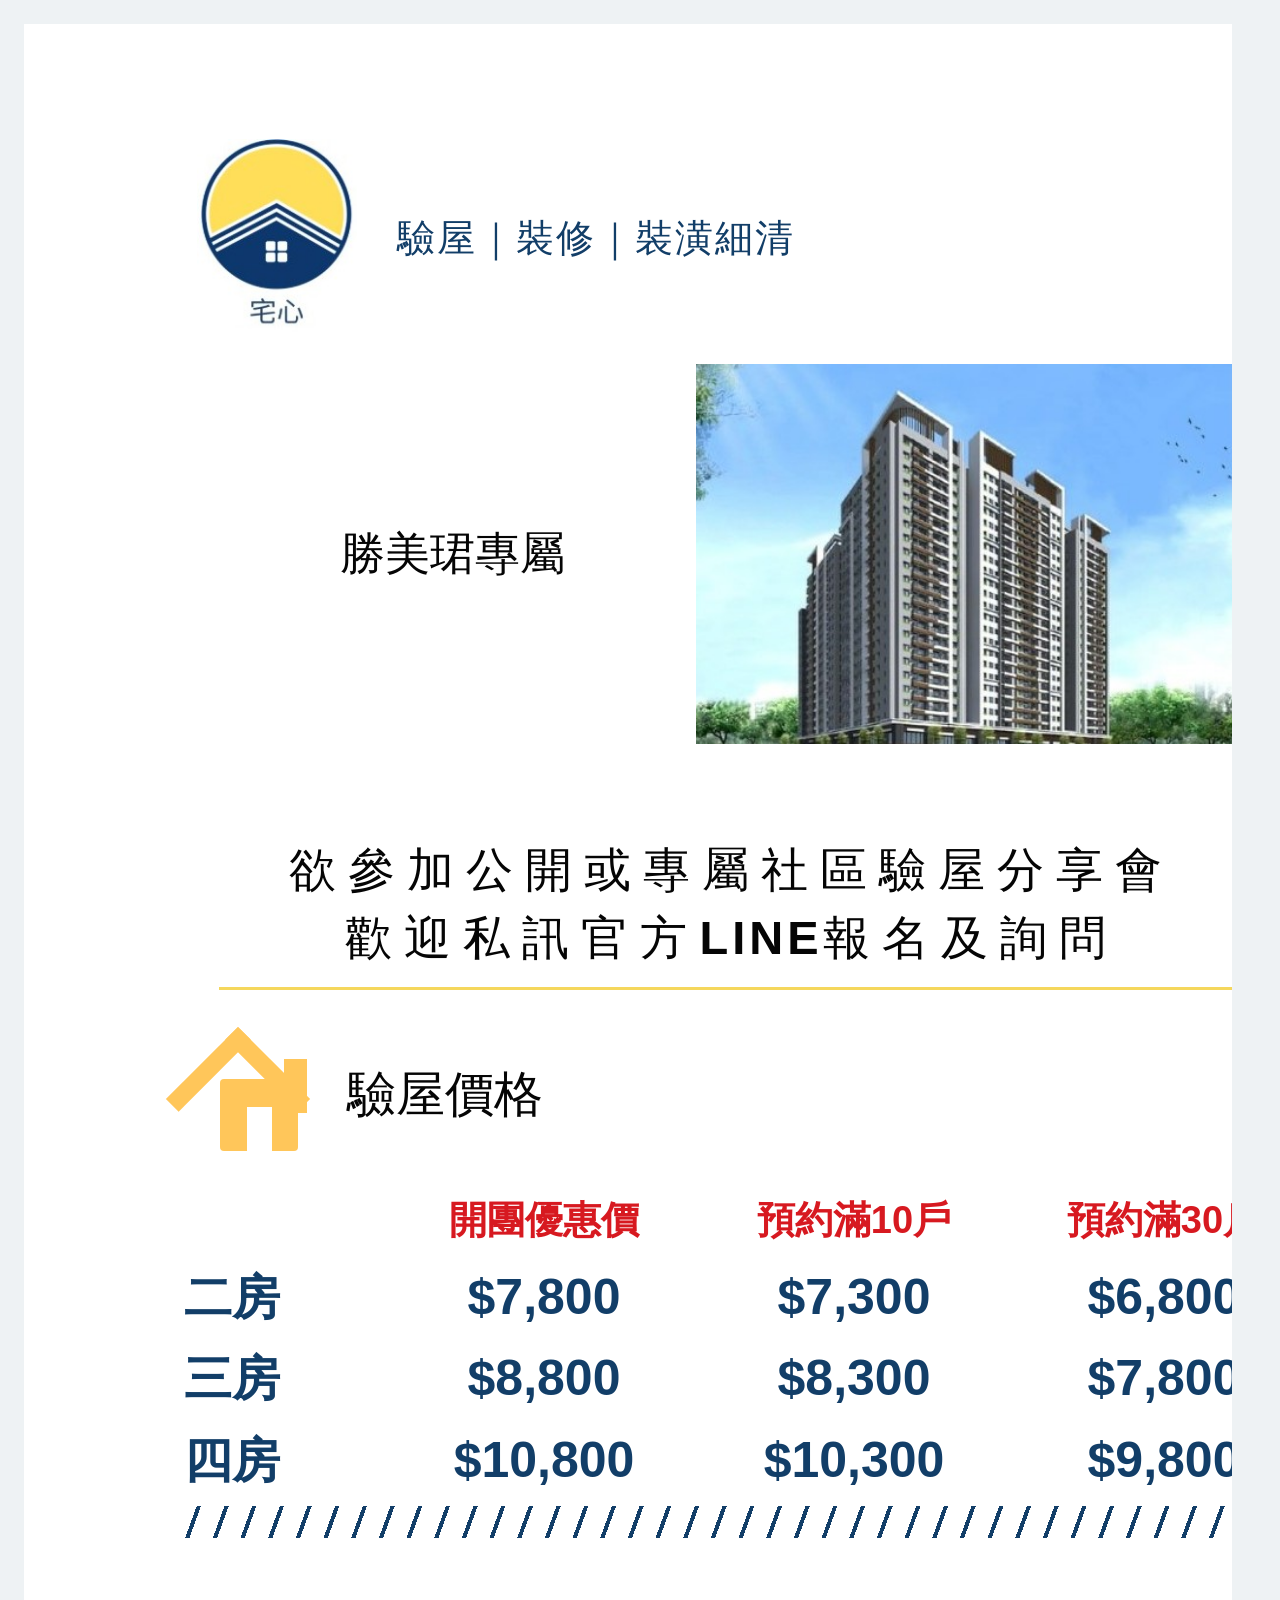
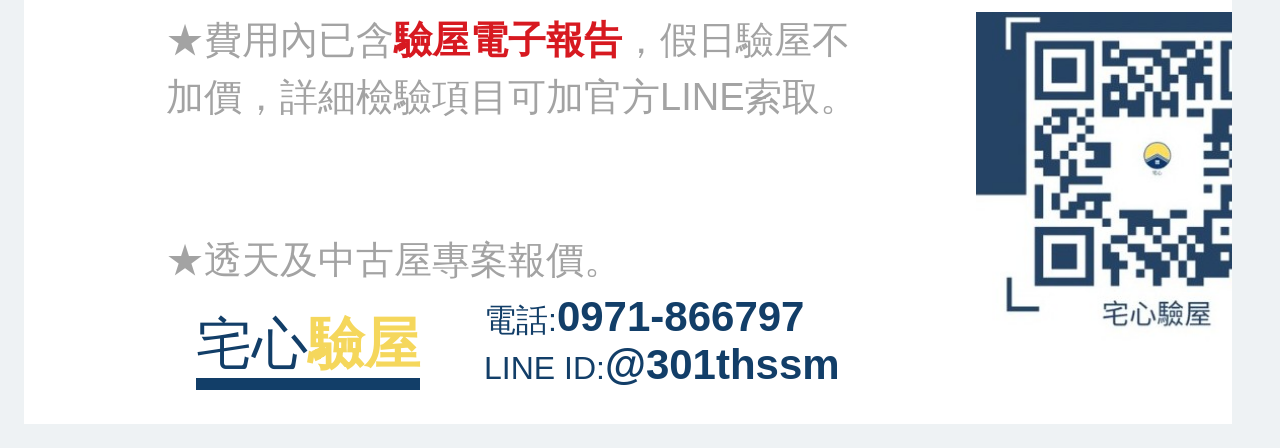
==== offer-template/index.html @ 55e33fec "Add offer template assets" ====
<!doctype html>
<html lang="zh-Hant">
  <head>
    <meta charset="utf-8">
    <meta name="viewport" content="width=device-width, initial-scale=1">
    <title>宅心驗屋團購方案報價單</title>
    <link rel="stylesheet" href="./styles.css">
  </head>
  <body>
    <main class="page-shell">
      <section class="poster" id="poster" aria-label="宅心驗屋團購方案報價單">
        <div class="top-brand">
          <div class="logo-lockup">
            <img id="brandLogo" alt="宅心驗屋">
            <div class="logo-fallback" id="logoFallback" aria-hidden="true">
              <span></span>
              <strong>宅心</strong>
            </div>
          </div>
          <div class="service-line">驗屋｜裝修｜裝潢細清</div>
        </div>

        <div class="project-area">
          <h1 id="projectName">建案專屬</h1>
          <img id="projectImage" alt="建案圖片">
        </div>

        <p class="invite-copy">
          欲參加公開或專屬社區驗屋分享會<br>
          歡迎私訊官方<span>LINE</span>報名及詢問
        </p>

        <section class="price-section" aria-label="驗屋價格">
          <div class="price-title">
            <div class="home-icon" aria-hidden="true">
              <span class="roof"></span>
              <span class="body"></span>
              <span class="chimney"></span>
            </div>
            <h2>驗屋價格</h2>
          </div>

          <div class="price-table" id="priceTable"></div>
          <div class="dash-line" aria-hidden="true"></div>
        </section>

        <section class="notes">
          <div class="note-list" id="noteList"></div>
          <div class="qr-block">
            <img id="qrImage" alt="宅心驗屋 LINE QR Code">
            <div class="qr-placeholder" id="qrFallback">QR</div>
          </div>
        </section>

        <footer class="footer-brand">
          <div class="wordmark">
            <span>宅心</span><strong>驗屋</strong>
          </div>
          <div class="contact">
            <p>電話:<strong id="phoneText">0971-866797</strong></p>
            <p>LINE ID:<strong id="lineText">@301thssm</strong></p>
          </div>
        </footer>

        <div class="side-rule" aria-hidden="true"></div>
        <div class="side-text" aria-hidden="true">Home Inspection</div>
      </section>
    </main>

    <script src="./template.js"></script>
  </body>
</html>
---- offer-template/styles.css ----
:root {
  color-scheme: light;
  --blue: #123e68;
  --yellow: #f5d75c;
  --red: #d71920;
  --muted: #a3a3a3;
  --paper: #ffffff;
  font-family: "Noto Sans TC", "Microsoft JhengHei", Arial, sans-serif;
}

* {
  box-sizing: border-box;
}

body {
  margin: 0;
  background: #eef2f4;
}

.page-shell {
  min-height: 100vh;
  padding: 24px;
  overflow: auto;
}

.poster {
  position: relative;
  width: 1415px;
  height: 2000px;
  margin: 0 auto;
  overflow: hidden;
  background: var(--paper);
  color: #050505;
}

.top-brand {
  position: absolute;
  top: 112px;
  left: 173px;
  display: flex;
  align-items: center;
  gap: 40px;
}

.logo-lockup {
  position: relative;
  width: 160px;
  height: 205px;
}

#brandLogo {
  width: 160px;
  height: 205px;
  object-fit: contain;
}

.logo-fallback {
  display: grid;
  justify-items: center;
  gap: 10px;
  color: var(--blue);
  font-size: 28px;
  line-height: 1;
}

.logo-fallback span {
  position: relative;
  display: block;
  width: 154px;
  height: 154px;
  border: 6px solid var(--blue);
  border-radius: 50%;
  background:
    linear-gradient(180deg, var(--yellow) 0 52%, var(--blue) 53% 100%);
}

.logo-fallback span::before,
.logo-fallback span::after {
  position: absolute;
  content: "";
  left: 32px;
  width: 88px;
  height: 48px;
  border-top: 7px solid #ffffff;
  transform: skewY(-24deg);
}

.logo-fallback span::before {
  top: 70px;
}

.logo-fallback span::after {
  top: 83px;
}

.logo-fallback strong {
  font-size: 26px;
  font-weight: 500;
}

.service-line {
  color: var(--blue);
  font-size: 38px;
  font-weight: 500;
  letter-spacing: 2px;
}

.project-area {
  position: absolute;
  top: 340px;
  left: 248px;
  display: grid;
  grid-template-columns: 360px 560px;
  align-items: center;
  gap: 64px;
}

.project-area h1 {
  margin: 0;
  font-size: 45px;
  font-weight: 400;
  line-height: 1.2;
  text-align: center;
}

#projectImage {
  width: 560px;
  height: 380px;
  object-fit: cover;
  background: #e5e7eb;
}

.invite-copy {
  position: absolute;
  top: 812px;
  left: 0;
  width: 100%;
  margin: 0;
  color: #050505;
  font-size: 47px;
  font-weight: 400;
  letter-spacing: 12px;
  line-height: 1.45;
  text-align: center;
}

.invite-copy::after {
  position: absolute;
  bottom: -18px;
  left: 195px;
  width: 1020px;
  height: 3px;
  background: var(--yellow);
  content: "";
}

.invite-copy span {
  font-weight: 900;
  letter-spacing: 4px;
}

.price-section {
  position: absolute;
  top: 1015px;
  left: 160px;
  width: 1110px;
}

.price-title {
  display: flex;
  align-items: center;
  gap: 35px;
  margin-bottom: 48px;
}

.price-title h2 {
  margin: 0;
  font-size: 49px;
  font-weight: 500;
}

.home-icon {
  position: relative;
  width: 128px;
  height: 112px;
}

.home-icon .roof {
  position: absolute;
  top: 9px;
  left: 3px;
  width: 102px;
  height: 102px;
  border-left: 18px solid #ffc65a;
  border-top: 18px solid #ffc65a;
  transform: rotate(45deg);
}

.home-icon .body {
  position: absolute;
  right: 14px;
  bottom: 0;
  width: 78px;
  height: 72px;
  border-radius: 4px;
  background: #ffc65a;
}

.home-icon .body::after {
  position: absolute;
  bottom: 0;
  left: 27px;
  width: 25px;
  height: 44px;
  background: #ffffff;
  content: "";
}

.home-icon .chimney {
  position: absolute;
  right: 5px;
  top: 20px;
  width: 23px;
  height: 54px;
  background: #ffc65a;
}

.price-table {
  display: grid;
  grid-template-columns: 180px repeat(3, 1fr);
  column-gap: 50px;
  row-gap: 28px;
  align-items: baseline;
}

.price-header {
  color: var(--red);
  font-size: 38px;
  font-weight: 900;
  line-height: 1.15;
  text-align: center;
}

.room-label {
  color: var(--blue);
  font-size: 48px;
  font-weight: 900;
  line-height: 1.1;
}

.price-value {
  color: var(--blue);
  font-size: 50px;
  font-weight: 900;
  line-height: 1.05;
  text-align: center;
}

.dash-line {
  height: 32px;
  margin-top: 18px;
  background: repeating-linear-gradient(
    110deg,
    transparent 0 12px,
    var(--blue) 12px 16px,
    transparent 16px 26px
  );
}

.notes {
  position: absolute;
  top: 1588px;
  left: 142px;
  display: grid;
  grid-template-columns: 760px 1fr;
  gap: 45px;
  width: 1180px;
}

.note-list {
  display: grid;
  gap: 18px;
}

.note-item {
  margin: 0;
  color: var(--muted);
  font-size: 38px;
  line-height: 1.5;
}

.note-item::before {
  color: var(--muted);
  content: "★";
}

.note-item strong {
  color: var(--red);
  font-weight: 700;
}

.qr-block {
  display: grid;
  justify-items: center;
  align-self: start;
}

#qrImage,
.qr-placeholder {
  width: 365px;
  height: 365px;
}

#qrImage {
  object-fit: contain;
}

.qr-placeholder {
  display: grid;
  place-items: center;
  border: 22px solid var(--blue);
  color: var(--blue);
  font-size: 72px;
  font-weight: 900;
}

.footer-brand {
  position: absolute;
  bottom: 34px;
  left: 172px;
  display: flex;
  align-items: end;
  gap: 64px;
  width: 720px;
}

.wordmark {
  padding-bottom: 6px;
  border-bottom: 12px solid var(--blue);
  color: var(--blue);
  font-size: 56px;
  font-weight: 500;
  line-height: 1;
}

.wordmark strong {
  color: var(--yellow);
  font-weight: 700;
}

.contact {
  color: var(--blue);
}

.contact p {
  margin: 0;
  font-size: 32px;
  line-height: 1.16;
  white-space: nowrap;
}

.contact strong {
  font-size: 42px;
  font-weight: 900;
}

.side-rule {
  position: absolute;
  top: 0;
  right: 76px;
  width: 16px;
  height: 673px;
  background: var(--blue);
}

.side-text {
  position: absolute;
  top: 760px;
  right: -116px;
  color: var(--blue);
  font-size: 62px;
  font-weight: 900;
  line-height: 1;
  transform: rotate(90deg);
  transform-origin: center;
}

.is-hidden {
  display: none !important;
}

@media screen and (max-width: 1480px) {
  .poster {
    transform: scale(calc((100vw - 48px) / 1415));
    transform-origin: top left;
  }

  .page-shell {
    width: calc(100vw - 48px);
    height: calc(2000px * ((100vw - 48px) / 1415) + 48px);
  }
}

@media print {
  body,
  .page-shell {
    padding: 0;
    background: #ffffff;
  }

  .poster {
    margin: 0;
    transform: none;
  }
}
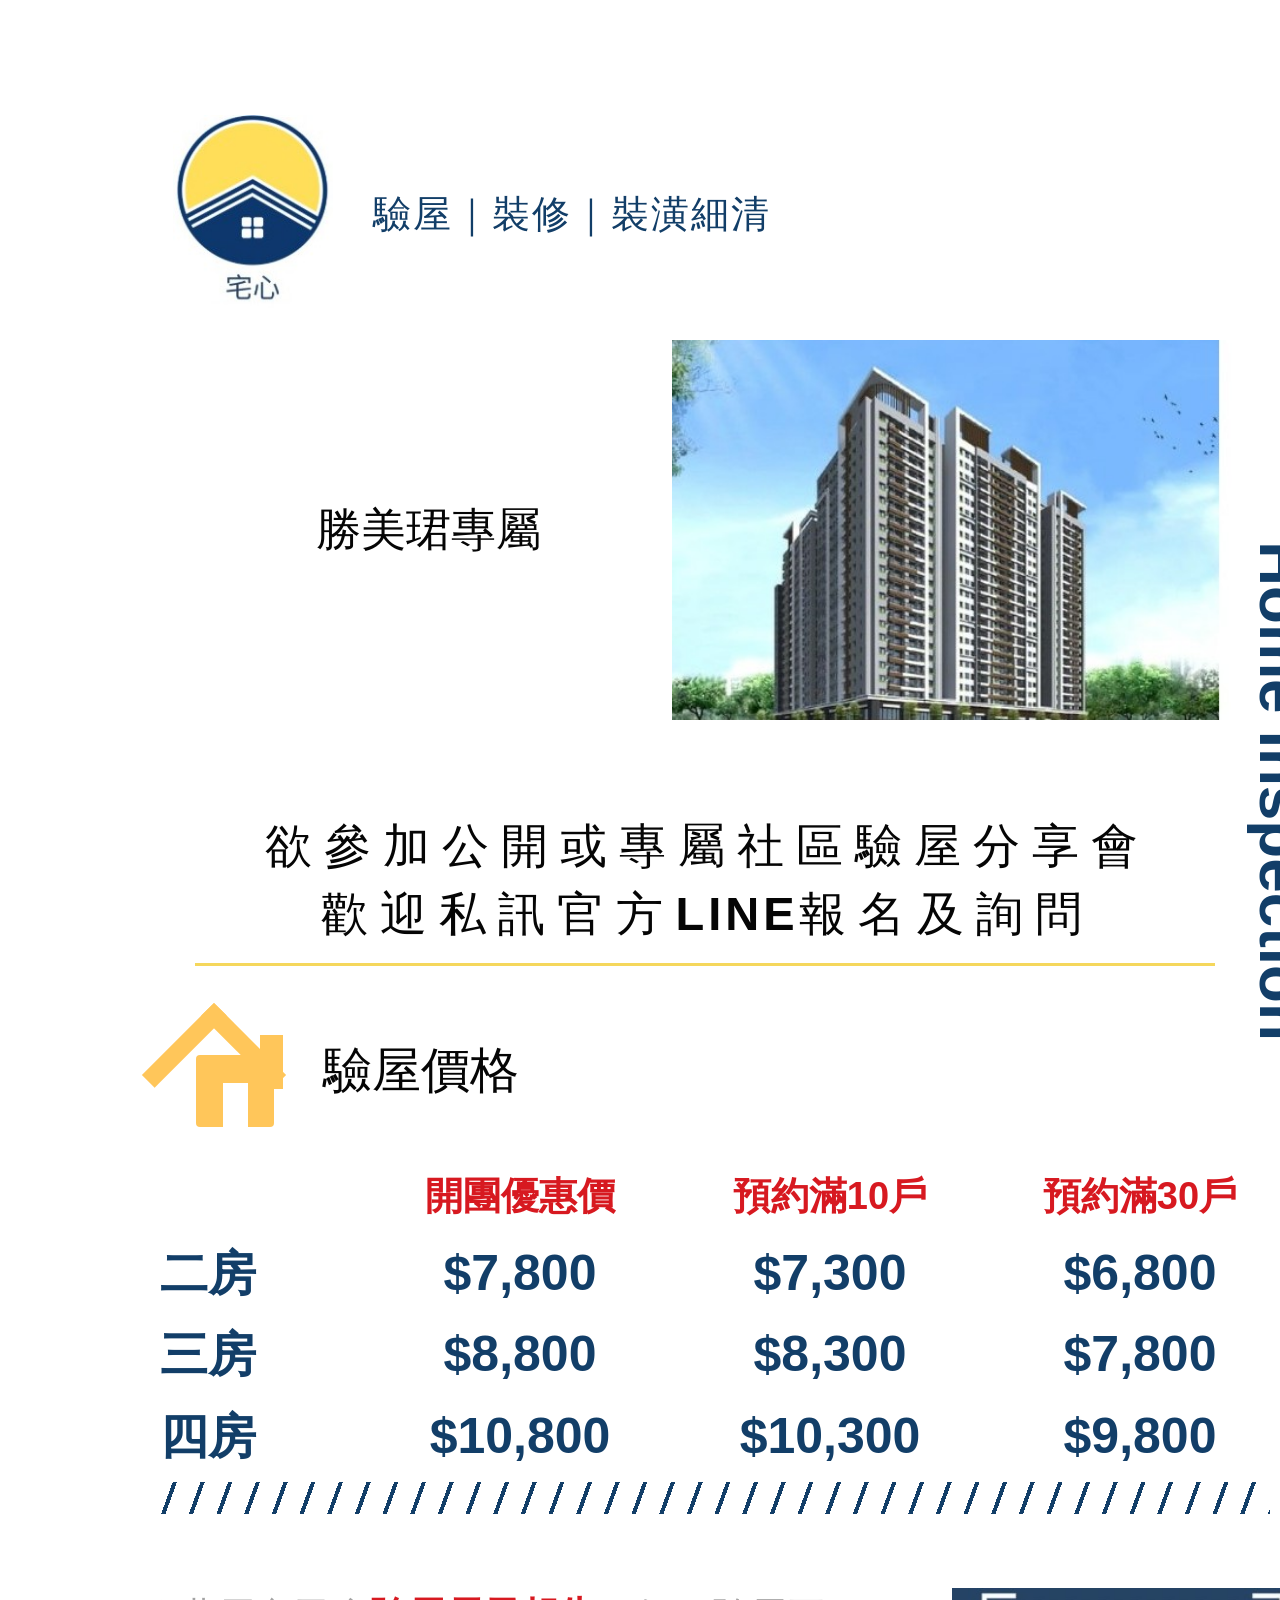
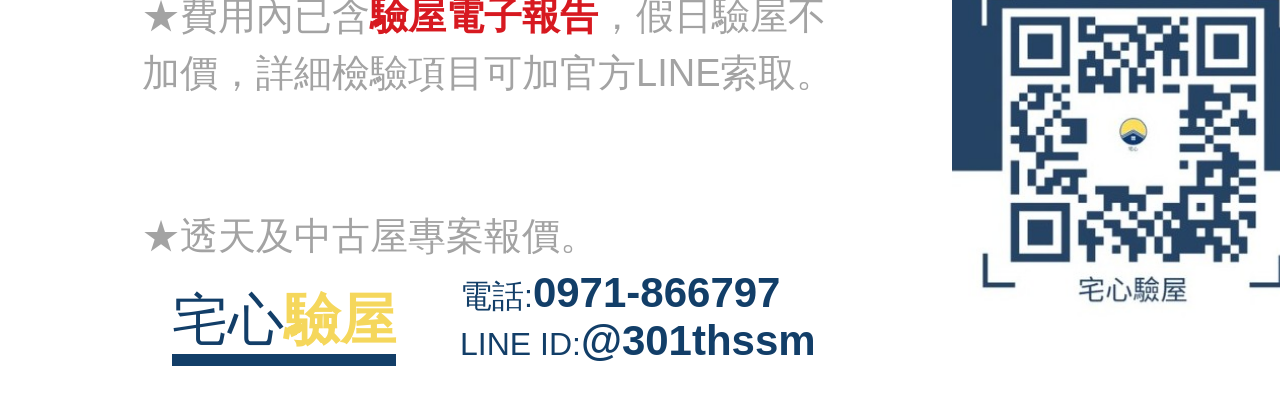
==== commit 2c347f8a: "Fix offer template fixed canvas" ====
--- a/offer-template/index.html
+++ b/offer-template/index.html
@@ -4,7 +4,7 @@
     <meta charset="utf-8">
     <meta name="viewport" content="width=device-width, initial-scale=1">
     <title>宅心驗屋團購方案報價單</title>
-    <link rel="stylesheet" href="./styles.css">
+    <link rel="stylesheet" href="./styles.css?v=20260501-fixed-canvas">
   </head>
   <body>
     <main class="page-shell">
--- a/offer-template/styles.css
+++ b/offer-template/styles.css
@@ -14,20 +14,25 @@
 
 body {
   margin: 0;
-  background: #eef2f4;
+  width: 1415px;
+  height: 2000px;
+  overflow: hidden;
+  background: #ffffff;
 }
 
 .page-shell {
-  min-height: 100vh;
-  padding: 24px;
-  overflow: auto;
+  width: 1415px;
+  height: 2000px;
+  padding: 0;
+  overflow: hidden;
+  background: #ffffff;
 }
 
 .poster {
   position: relative;
   width: 1415px;
   height: 2000px;
-  margin: 0 auto;
+  margin: 0;
   overflow: hidden;
   background: var(--paper);
   color: #050505;
@@ -389,18 +394,6 @@
   display: none !important;
 }
 
-@media screen and (max-width: 1480px) {
-  .poster {
-    transform: scale(calc((100vw - 48px) / 1415));
-    transform-origin: top left;
-  }
-
-  .page-shell {
-    width: calc(100vw - 48px);
-    height: calc(2000px * ((100vw - 48px) / 1415) + 48px);
-  }
-}
-
 @media print {
   body,
   .page-shell {
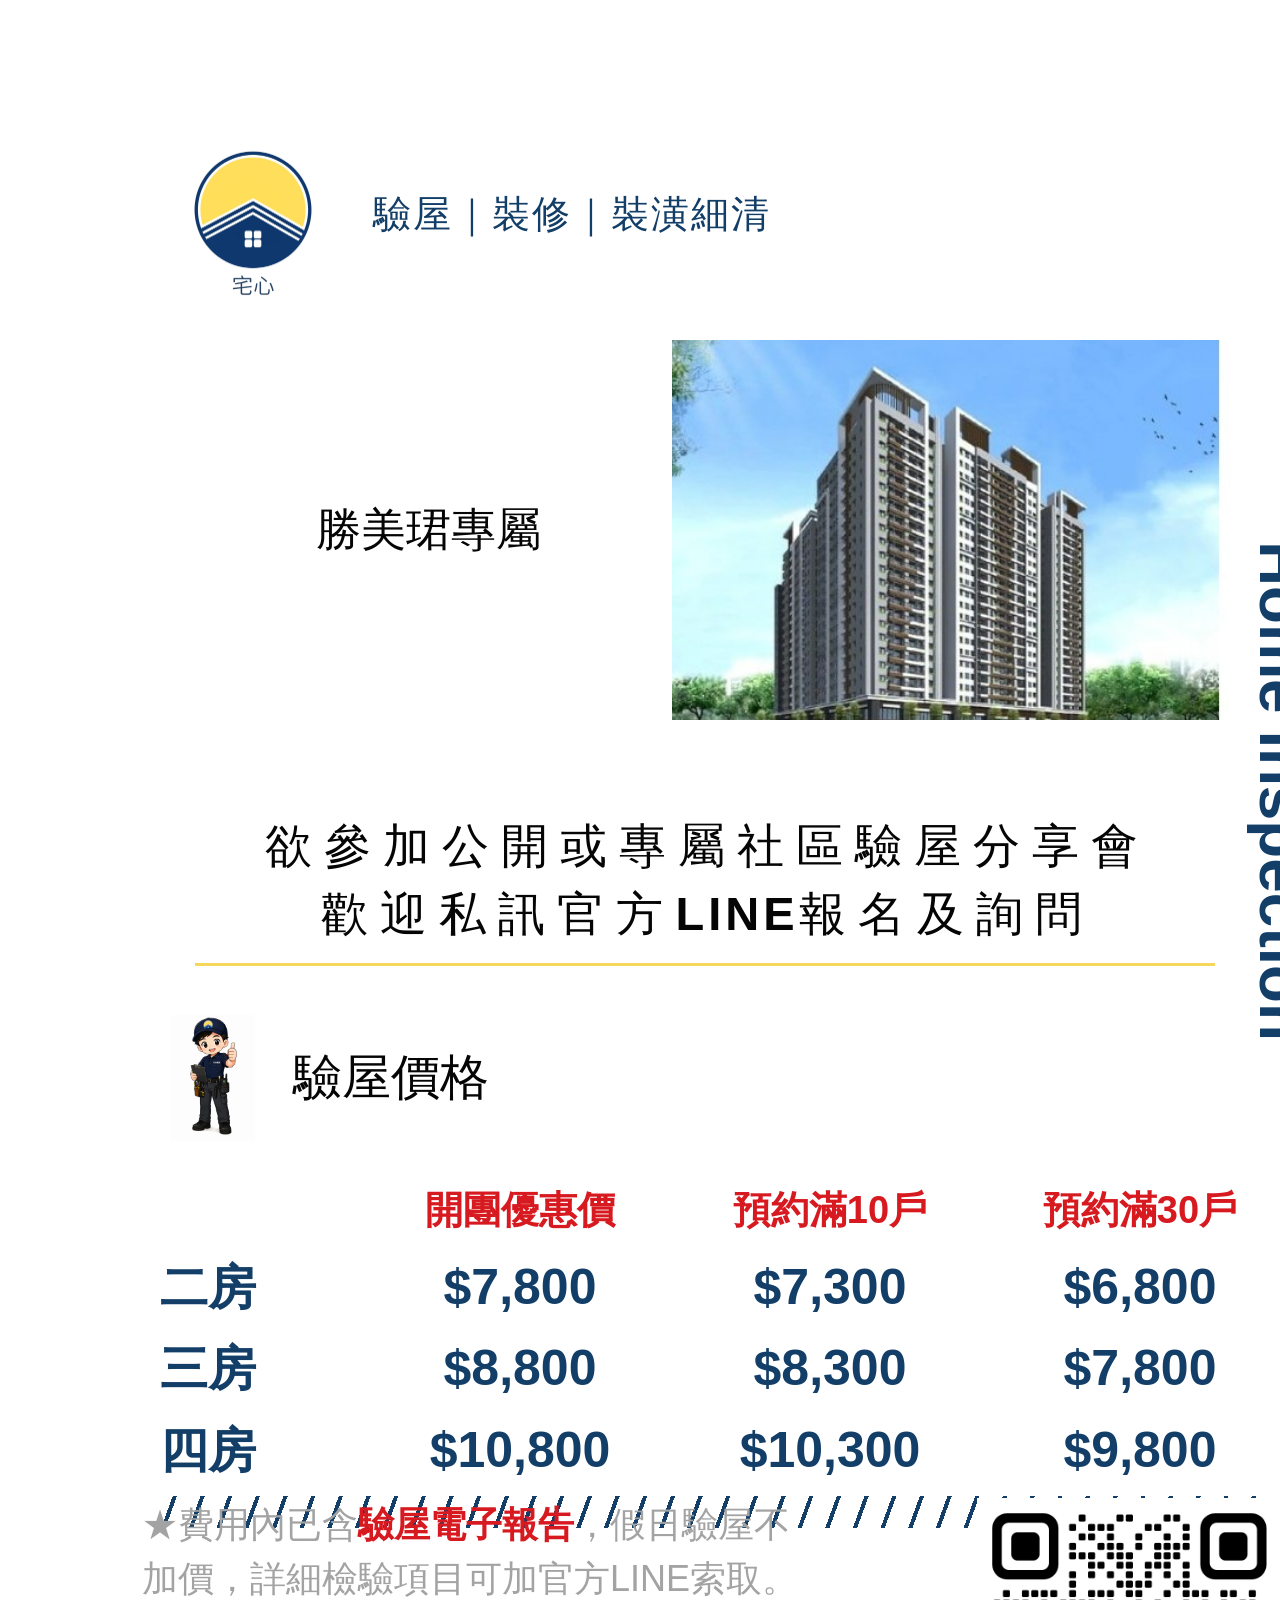
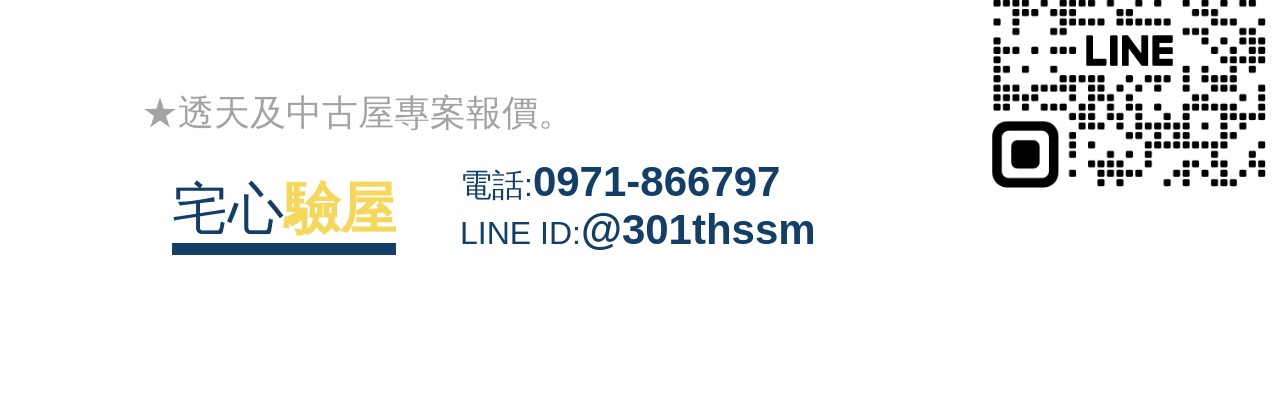
==== commit 0ad1d407: "Use fixed offer template brand assets" ====
--- a/offer-template/index.html
+++ b/offer-template/index.html
@@ -2,9 +2,9 @@
 <html lang="zh-Hant">
   <head>
     <meta charset="utf-8">
-    <meta name="viewport" content="width=device-width, initial-scale=1">
+    <meta name="viewport" content="width=1415, initial-scale=1">
     <title>宅心驗屋團購方案報價單</title>
-    <link rel="stylesheet" href="./styles.css?v=20260501-fixed-canvas">
+    <link rel="stylesheet" href="./styles.css?v=20260501-fixed-assets">
   </head>
   <body>
     <main class="page-shell">
@@ -32,11 +32,7 @@
 
         <section class="price-section" aria-label="驗屋價格">
           <div class="price-title">
-            <div class="home-icon" aria-hidden="true">
-              <span class="roof"></span>
-              <span class="body"></span>
-              <span class="chimney"></span>
-            </div>
+            <img class="price-icon" src="./assets/ip.png" alt="">
             <h2>驗屋價格</h2>
           </div>
 
--- a/offer-template/styles.css
+++ b/offer-template/styles.css
@@ -174,7 +174,7 @@
 .price-title {
   display: flex;
   align-items: center;
-  gap: 35px;
+  gap: 28px;
   margin-bottom: 48px;
 }
 
@@ -184,50 +184,13 @@
   font-weight: 500;
 }
 
-.home-icon {
-  position: relative;
-  width: 128px;
-  height: 112px;
-}
-
-.home-icon .roof {
-  position: absolute;
-  top: 9px;
-  left: 3px;
-  width: 102px;
-  height: 102px;
-  border-left: 18px solid #ffc65a;
-  border-top: 18px solid #ffc65a;
-  transform: rotate(45deg);
-}
-
-.home-icon .body {
-  position: absolute;
-  right: 14px;
-  bottom: 0;
-  width: 78px;
-  height: 72px;
-  border-radius: 4px;
-  background: #ffc65a;
-}
-
-.home-icon .body::after {
-  position: absolute;
-  bottom: 0;
-  left: 27px;
-  width: 25px;
-  height: 44px;
-  background: #ffffff;
-  content: "";
-}
-
-.home-icon .chimney {
-  position: absolute;
-  right: 5px;
-  top: 20px;
-  width: 23px;
-  height: 54px;
-  background: #ffc65a;
+.price-icon {
+  display: block;
+  flex: 0 0 auto;
+  width: 105px;
+  height: 126px;
+  object-fit: contain;
+  object-position: center;
 }
 
 .price-table {
@@ -274,23 +237,23 @@
 
 .notes {
   position: absolute;
-  top: 1588px;
+  top: 1498px;
   left: 142px;
   display: grid;
-  grid-template-columns: 760px 1fr;
-  gap: 45px;
+  grid-template-columns: 720px 1fr;
+  gap: 74px;
   width: 1180px;
 }
 
 .note-list {
   display: grid;
-  gap: 18px;
+  gap: 16px;
 }
 
 .note-item {
   margin: 0;
   color: var(--muted);
-  font-size: 38px;
+  font-size: 36px;
   line-height: 1.5;
 }
 
@@ -312,8 +275,8 @@
 
 #qrImage,
 .qr-placeholder {
-  width: 365px;
-  height: 365px;
+  width: 305px;
+  height: 305px;
 }
 
 #qrImage {
@@ -331,7 +294,7 @@
 
 .footer-brand {
   position: absolute;
-  bottom: 34px;
+  bottom: 145px;
   left: 172px;
   display: flex;
   align-items: end;
